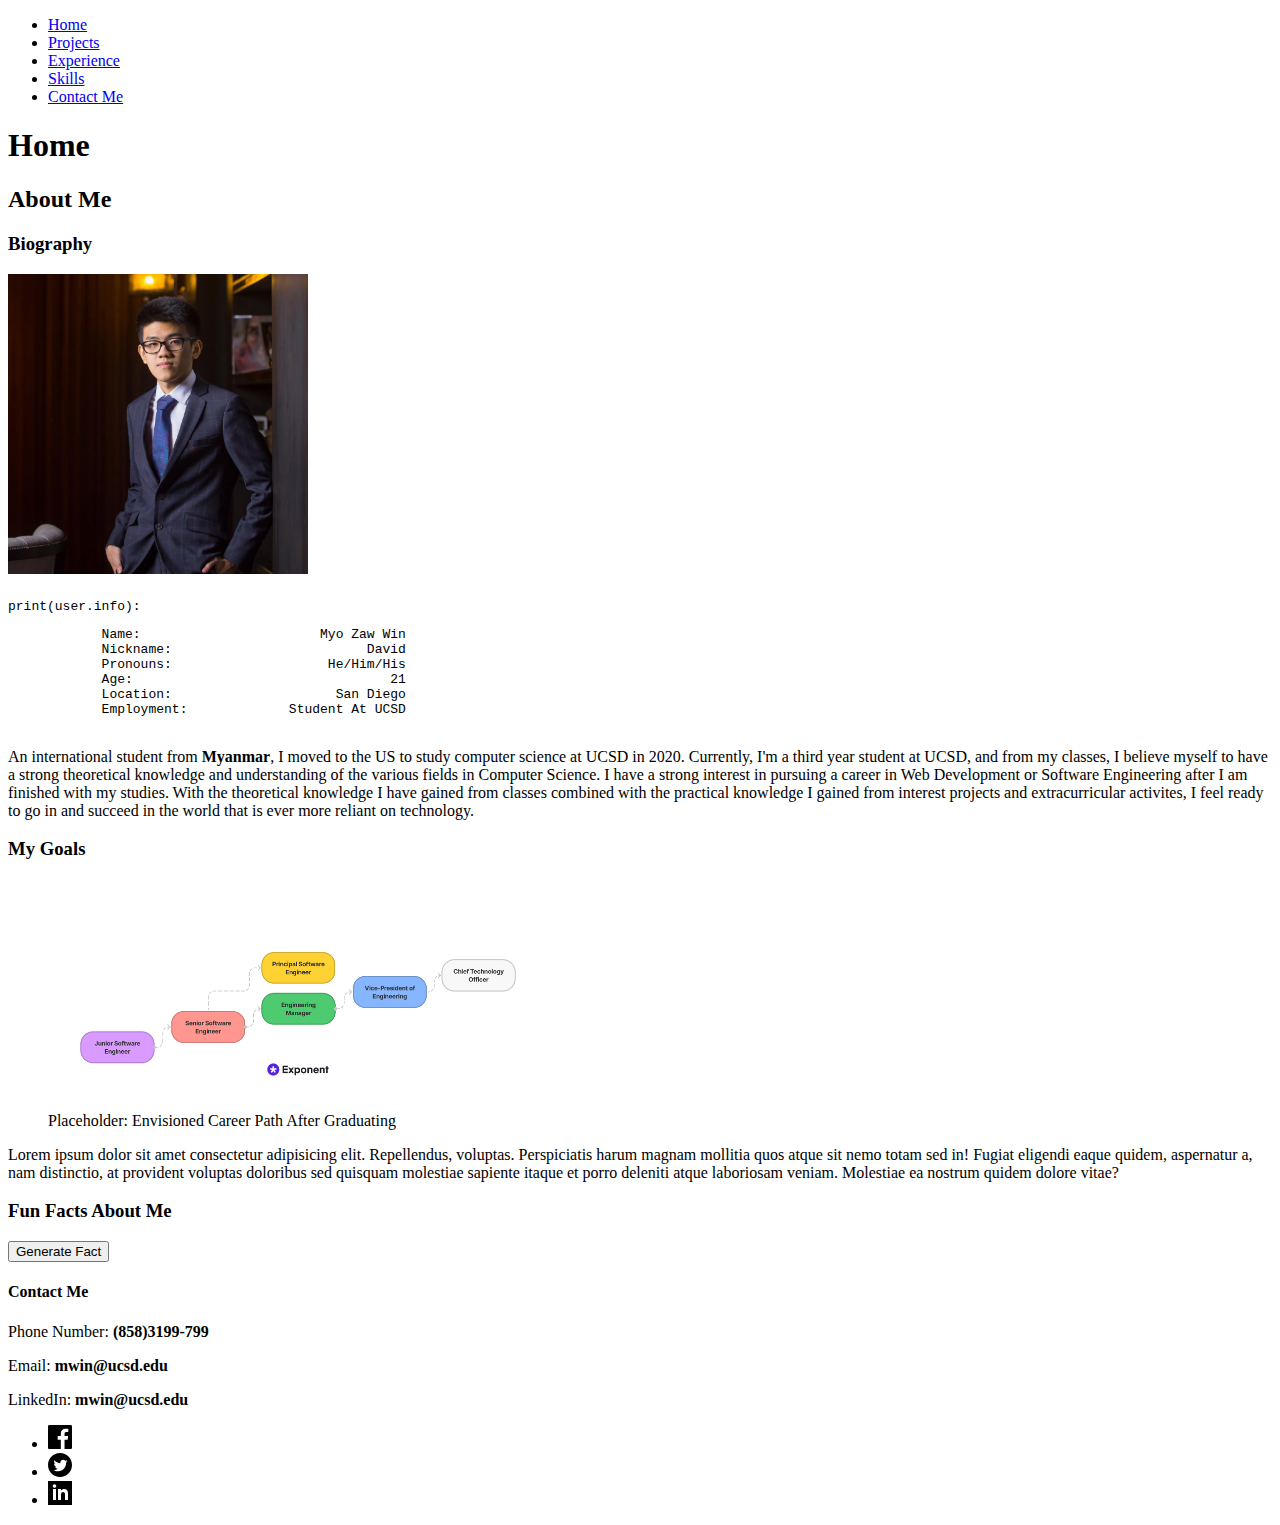
==== index.html @ 37ebba58 "added content" ====
<!DOCTYPE html>
<html lang="en">
  <head>
    <meta charset="UTF-8" />
    <title>MZW Portfolio Home</title>
    <link href="images/favicon.ico" rel="icon" />
    <link href="styles/main.css" rel="stylesheet" />
  </head>
  <body>
    <header>
      <nav aria-label="main">
        <ul>
          <li><a aria-current="page" href="./index.html">Home</a></li>
          <li><a href="./project.html">Projects</a></li>
          <li><a href="./experience.html">Experience</a></li>
          <li><a href="./skill.html">Skills</a></li>
          <li><a href="./contact.html">Contact Me</a></li>
        </ul>
      </nav>
    </header>
    <main>
      <h1>Home</h1>
      <h2>About Me</h2>
      <section>
        <h3>Biography</h3>
        <picture>
          <img
            src="./images/potrait.jpeg"
            alt="self potrait"
            width="300"
            height="300"
          />
        </picture>
        <div>
          <br />
          <code>print(user.info):</code>
          <pre>
            Name:                       Myo Zaw Win
            Nickname:                         David
            Pronouns:                    He/Him/His
            Age:                                 21
            Location:                     San Diego
            Employment:             Student At UCSD
          </pre>
          <p>
            An international student from <b>Myanmar</b>, I moved to the US to
            study computer science at UCSD in 2020. Currently, I'm a third year
            student at UCSD, and from my classes, I believe myself to have a
            strong theoretical knowledge and understanding of the various fields
            in Computer Science. I have a strong interest in pursuing a career
            in Web Development or Software Engineering after I am finished with
            my studies. With the theoretical knowledge I have gained from
            classes combined with the practical knowledge I gained from interest
            projects and extracurricular activites, I feel ready to go in and
            succeed in the world that is ever more reliant on technology.
          </p>
        </div>
      </section>
      <section>
        <h3>My Goals</h3>
        <figure>
          <img src="./images/career-road-path.png" width="500" />
          <figcaption>
            Placeholder: Envisioned Career Path After Graduating
          </figcaption>
        </figure>
        <p>
          Lorem ipsum dolor sit amet consectetur adipisicing elit. Repellendus,
          voluptas. Perspiciatis harum magnam mollitia quos atque sit nemo totam
          sed in! Fugiat eligendi eaque quidem, aspernatur a, nam distinctio, at
          provident voluptas doloribus sed quisquam molestiae sapiente itaque et
          porro deleniti atque laboriosam veniam. Molestiae ea nostrum quidem
          dolore vitae?
        </p>
      </section>
      <section>
        <h3>Fun Facts About Me</h3>
        <button type="button">Generate Fact</button>
        <template>
          <p>This is a fun fact about me that will be generated randomly.</p>
        </template>
      </section>
    </main>
    <footer>
      <div>
        <h4>Contact Me</h4>
        <p>Phone Number: <strong>(858)3199-799</strong></p>
        <p>Email: <strong>mwin@ucsd.edu</strong></p>
        <p>LinkedIn: <strong>mwin@ucsd.edu</strong></p>
      </div>
      <nav aria-label="social">
        <ul>
          <li>
            <a href="http://www.facebook.com">
              <svg
                xmlns="http://www.w3.org/2000/svg"
                width="24"
                height="24"
                viewBox="0 0 24 24"
              >
                <path
                  d="M22.675 0h-21.35c-.732 0-1.325.593-1.325 1.325v21.351c0 .731.593 1.324 1.325 1.324h11.495v-9.294h-3.128v-3.622h3.128v-2.671c0-3.1 1.893-4.788 4.659-4.788 1.325 0 2.463.099 2.795.143v3.24l-1.918.001c-1.504 0-1.795.715-1.795 1.763v2.313h3.587l-.467 3.622h-3.12v9.293h6.116c.73 0 1.323-.593 1.323-1.325v-21.35c0-.732-.593-1.325-1.325-1.325z"
                />
              </svg>
            </a>
          </li>
          <li>
            <a href="http://www.twitter.com">
              <svg
                xmlns="http://www.w3.org/2000/svg"
                width="24"
                height="24"
                viewBox="0 0 24 24"
              >
                <path
                  d="M12 0c-6.627 0-12 5.373-12 12s5.373 12 12 12 12-5.373 12-12-5.373-12-12-12zm6.066 9.645c.183 4.04-2.83 8.544-8.164 8.544-1.622 0-3.131-.476-4.402-1.291 1.524.18 3.045-.244 4.252-1.189-1.256-.023-2.317-.854-2.684-1.995.451.086.895.061 1.298-.049-1.381-.278-2.335-1.522-2.304-2.853.388.215.83.344 1.301.359-1.279-.855-1.641-2.544-.889-3.835 1.416 1.738 3.533 2.881 5.92 3.001-.419-1.796.944-3.527 2.799-3.527.825 0 1.572.349 2.096.907.654-.128 1.27-.368 1.824-.697-.215.671-.67 1.233-1.263 1.589.581-.07 1.135-.224 1.649-.453-.384.578-.87 1.084-1.433 1.489z"
                />
              </svg>
            </a>
          </li>
          <li>
            <a href="http://www.linkedin.com">
              <svg
                xmlns="http://www.w3.org/2000/svg"
                width="24"
                height="24"
                viewBox="0 0 24 24"
              >
                <path
                  d="M0 0v24h24v-24h-24zm8 19h-3v-11h3v11zm-1.5-12.268c-.966 0-1.75-.79-1.75-1.764s.784-1.764 1.75-1.764 1.75.79 1.75 1.764-.783 1.764-1.75 1.764zm13.5 12.268h-3v-5.604c0-3.368-4-3.113-4 0v5.604h-3v-11h3v1.765c1.397-2.586 7-2.777 7 2.476v6.759z"
                />
              </svg>
            </a>
          </li>
        </ul>
      </nav>
    </footer>
  </body>
</html>
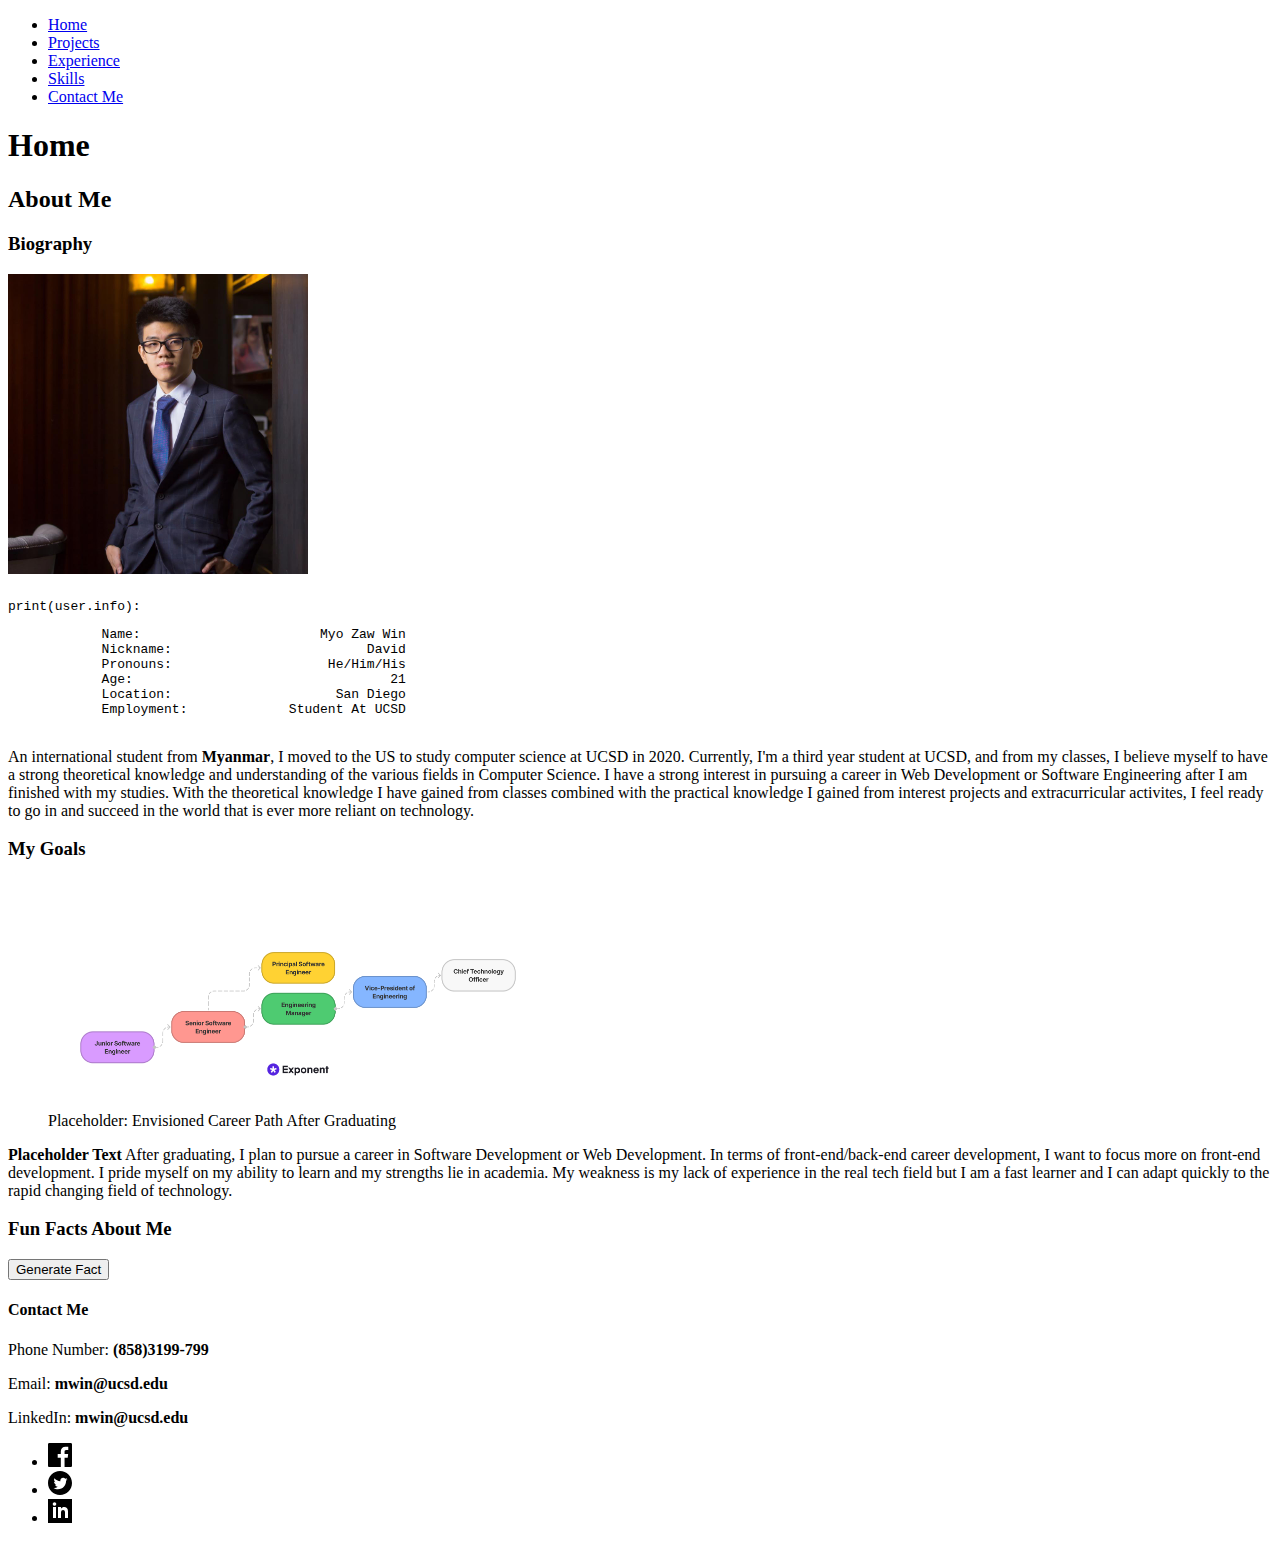
==== commit 840dc6f4: "replaced more placeholder content" ====
--- a/index.html
+++ b/index.html
@@ -65,19 +65,23 @@
           </figcaption>
         </figure>
         <p>
-          Lorem ipsum dolor sit amet consectetur adipisicing elit. Repellendus,
-          voluptas. Perspiciatis harum magnam mollitia quos atque sit nemo totam
-          sed in! Fugiat eligendi eaque quidem, aspernatur a, nam distinctio, at
-          provident voluptas doloribus sed quisquam molestiae sapiente itaque et
-          porro deleniti atque laboriosam veniam. Molestiae ea nostrum quidem
-          dolore vitae?
+          <b>Placeholder Text</b>
+          After graduating, I plan to pursue a career in Software Development or
+          Web Development. In terms of front-end/back-end career development, I
+          want to focus more on front-end development. I pride myself on my
+          ability to learn and my strengths lie in academia. My weakness is my
+          lack of experience in the real tech field but I am a fast learner and
+          I can adapt quickly to the rapid changing field of technology.
         </p>
       </section>
       <section>
         <h3>Fun Facts About Me</h3>
         <button type="button">Generate Fact</button>
         <template>
-          <p>This is a fun fact about me that will be generated randomly.</p>
+          <p>
+            This is a fun fact about me that will be generated from a list of
+            possible facts.
+          </p>
         </template>
       </section>
     </main>
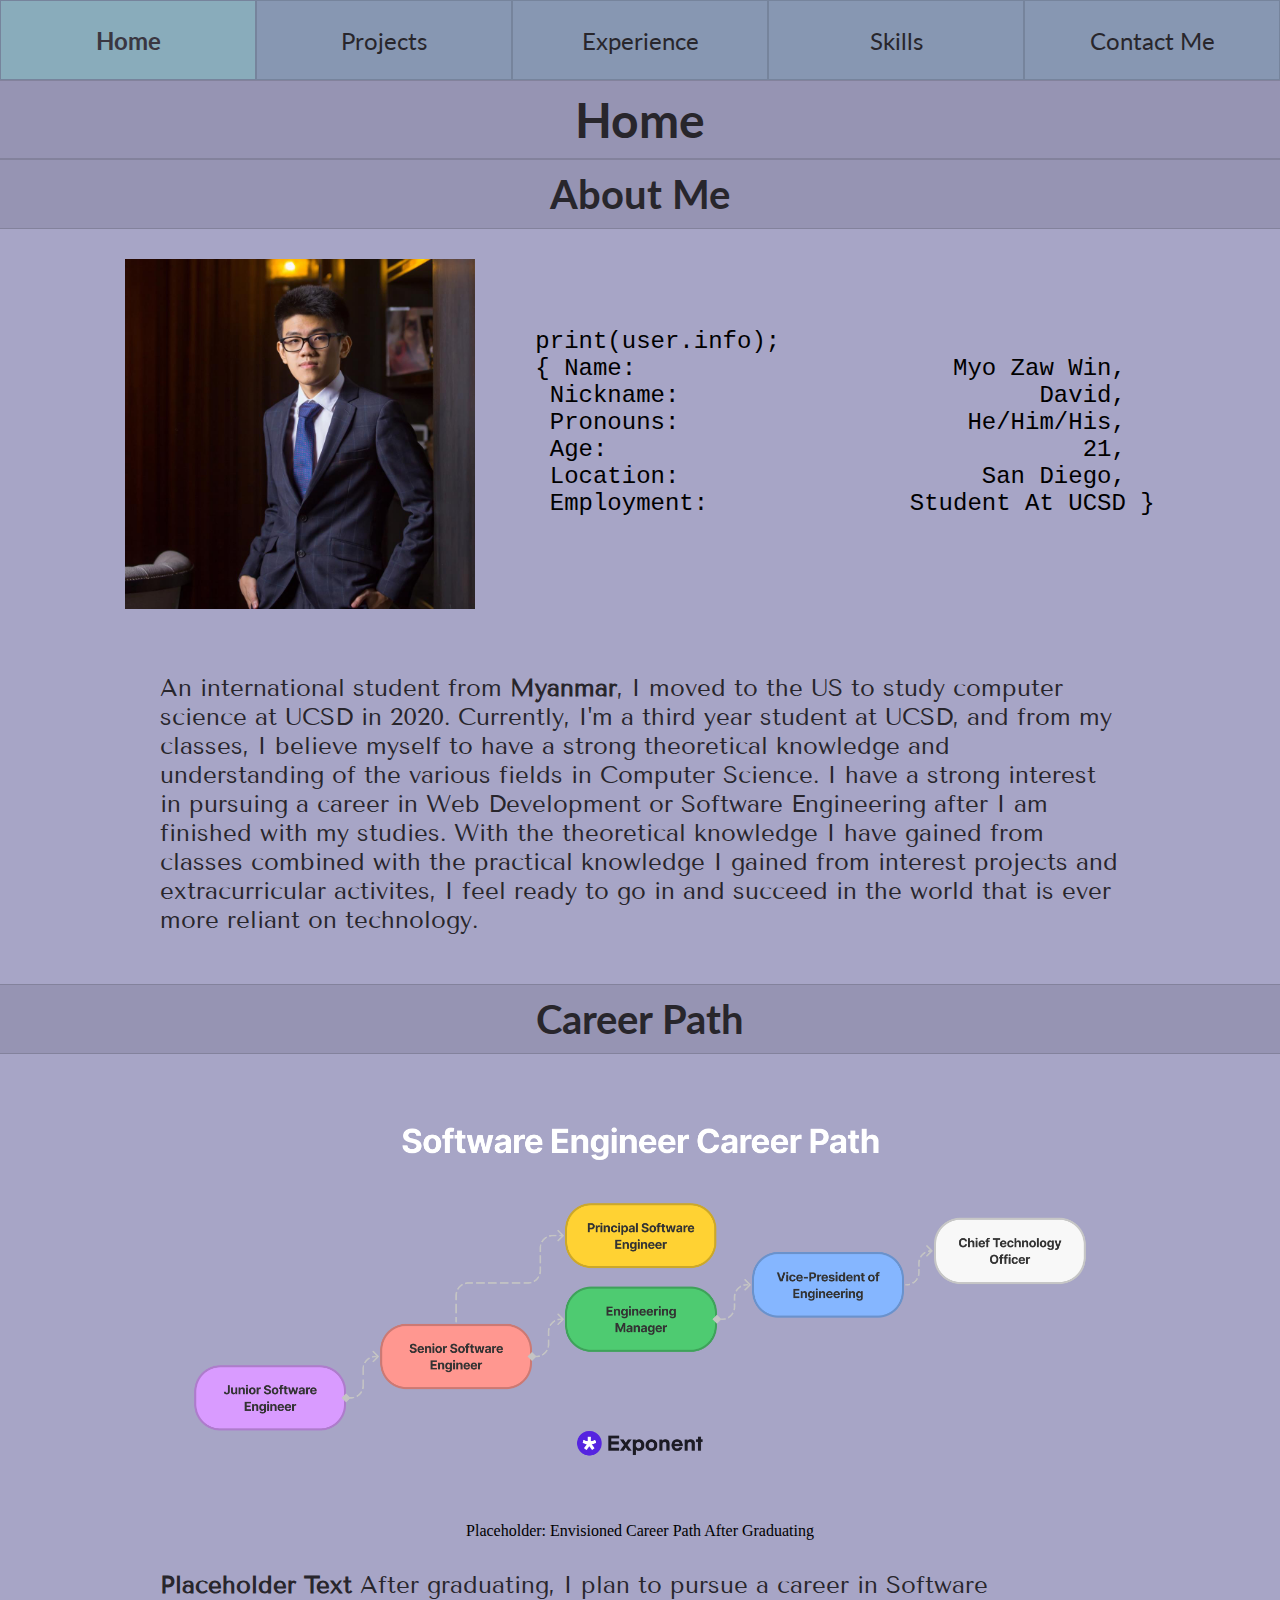
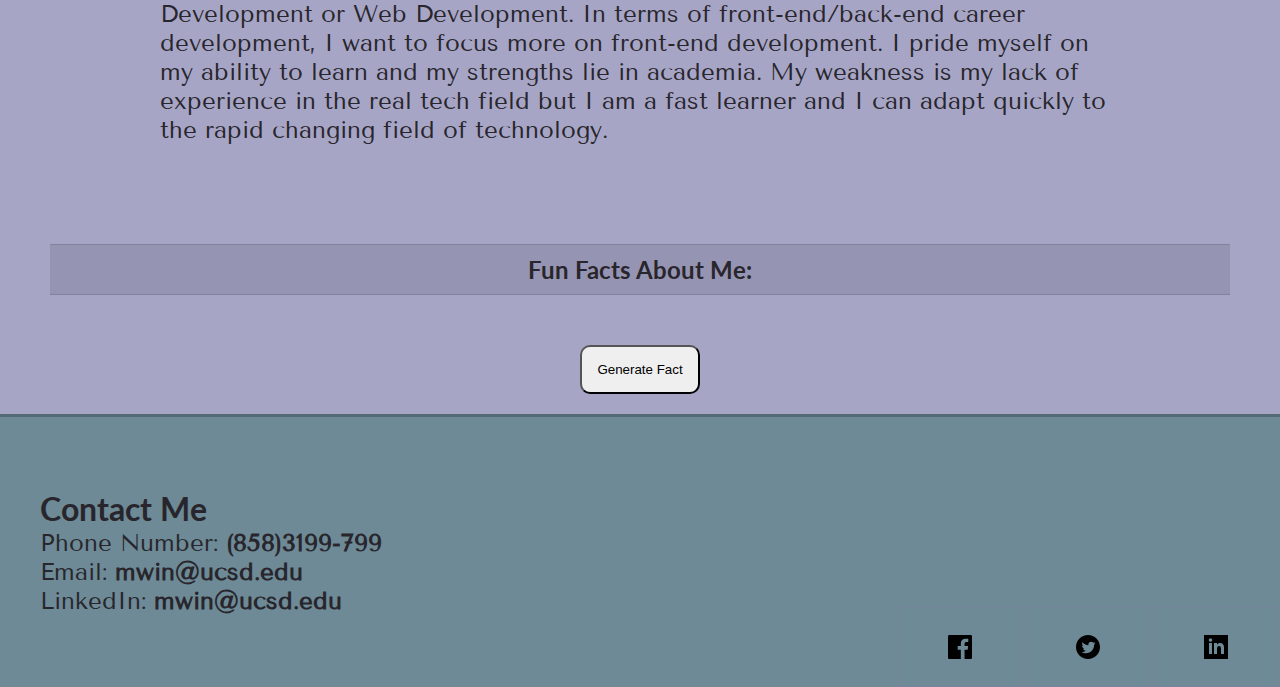
==== commit a1244c68: "width issue" ====
--- a/index.html
+++ b/index.html
@@ -2,15 +2,25 @@
 <html lang="en">
   <head>
     <meta charset="UTF-8" />
+    <meta name="viewport" content="width=500px, initial-scale=1.0" />
     <title>MZW Portfolio Home</title>
     <link href="images/favicon.ico" rel="icon" />
+    <link
+      rel="stylesheet"
+      href="https://fonts.googleapis.com/css2?family=Tenor+Sans"
+    />
+    <link
+      rel="stylesheet"
+      href="https://fonts.googleapis.com/css2?family=Lato"
+    />
+
     <link href="styles/main.css" rel="stylesheet" />
   </head>
   <body>
     <header>
       <nav aria-label="main">
         <ul>
-          <li><a aria-current="page" href="./index.html">Home</a></li>
+          <li aria-current="page"><a href="./index.html">Home</a></li>
           <li><a href="./project.html">Projects</a></li>
           <li><a href="./experience.html">Experience</a></li>
           <li><a href="./skill.html">Skills</a></li>
@@ -20,29 +30,28 @@
     </header>
     <main>
       <h1>Home</h1>
-      <h2>About Me</h2>
+
       <section>
-        <h3>Biography</h3>
-        <picture>
-          <img
-            src="./images/potrait.jpeg"
-            alt="self potrait"
-            width="300"
-            height="300"
-          />
-        </picture>
-        <div>
-          <br />
-          <code>print(user.info):</code>
+        <h2>About Me</h2>
+        <div class="vertical-section">
+          <picture>
+            <img
+              src="./images/potrait.jpeg"
+              alt="self potrait"
+              width="350"
+              height="350"
+            />
+          </picture>
           <pre>
-            Name:                       Myo Zaw Win
-            Nickname:                         David
-            Pronouns:                    He/Him/His
-            Age:                                 21
-            Location:                     San Diego
-            Employment:             Student At UCSD
+<code>print(user.info);</code>
+{ Name:                      Myo Zaw Win,
+ Nickname:                         David,
+ Pronouns:                    He/Him/His,
+ Age:                                 21,
+ Location:                     San Diego,
+ Employment:              Student At UCSD }
           </pre>
-          <p>
+          <p class="text-chunk">
             An international student from <b>Myanmar</b>, I moved to the US to
             study computer science at UCSD in 2020. Currently, I'm a third year
             student at UCSD, and from my classes, I believe myself to have a
@@ -57,25 +66,28 @@
         </div>
       </section>
       <section>
-        <h3>My Goals</h3>
-        <figure>
-          <img src="./images/career-road-path.png" width="500" />
-          <figcaption>
-            Placeholder: Envisioned Career Path After Graduating
-          </figcaption>
-        </figure>
-        <p>
-          <b>Placeholder Text</b>
-          After graduating, I plan to pursue a career in Software Development or
-          Web Development. In terms of front-end/back-end career development, I
-          want to focus more on front-end development. I pride myself on my
-          ability to learn and my strengths lie in academia. My weakness is my
-          lack of experience in the real tech field but I am a fast learner and
-          I can adapt quickly to the rapid changing field of technology.
-        </p>
+        <h2>Career Path</h2>
+        <div class="vertical-section">
+          <figure>
+            <img src="./images/career-road-path.png" width="80%" />
+            <figcaption>
+              Placeholder: Envisioned Career Path After Graduating
+            </figcaption>
+          </figure>
+          <p class="text-chunk">
+            <b>Placeholder Text</b>
+            After graduating, I plan to pursue a career in Software Development
+            or Web Development. In terms of front-end/back-end career
+            development, I want to focus more on front-end development. I pride
+            myself on my ability to learn and my strengths lie in academia. My
+            weakness is my lack of experience in the real tech field but I am a
+            fast learner and I can adapt quickly to the rapid changing field of
+            technology.
+          </p>
+        </div>
       </section>
-      <section>
-        <h3>Fun Facts About Me</h3>
+      <section class="vertical-section">
+        <h3 class="inline-title">Fun Facts About Me:</h3>
         <button type="button">Generate Fact</button>
         <template>
           <p>
--- a/styles/main.css
+++ b/styles/main.css
@@ -0,0 +1,265 @@
+* {
+  /* border: 1px solid black; */
+  padding: 0px;
+  margin: 0px;
+}
+
+p,
+details,
+table {
+  font-family: "Tenor Sans";
+  color: #28262c;
+}
+
+h1,
+h2,
+nav,
+h3,
+h4,
+table > caption {
+  font-family: "Lato";
+  color: #28262c;
+}
+
+body {
+  background-color: #a7a5c6;
+  min-height: 100vh;
+  display: flex;
+  flex-flow: row wrap;
+}
+
+h1,
+h2,
+h3 {
+  text-align: center;
+  background-color: #9694b3;
+  border-top: 1.5px solid #83829c;
+  border-bottom: 1.5px solid #83829c;
+  width: 100vw;
+  padding: 10px 0;
+}
+
+h1 {
+  font-size: 3rem;
+}
+h2 {
+  font-size: 2.5rem;
+}
+h3 {
+  font-size: 2rem;
+}
+h4 {
+  font-size: 1.25rem;
+}
+
+header {
+  background-color: #8797b2;
+  height: 80px;
+  align-self: flex-start;
+  width: 100vw;
+}
+
+main {
+  display: flex;
+  flex-direction: column;
+  height: auto;
+}
+
+nav > ul {
+  display: flex;
+  flex-direction: row;
+  justify-content: space-evenly;
+}
+
+nav > ul > li {
+  display: flex;
+  flex: 1;
+  height: 80px;
+}
+
+[aria-current]:not([aria-current="false"]) {
+  font-weight: bold;
+  background-color: #576f79;
+}
+
+nav > ul > li > a:link,
+nav > ul > li > a:visited {
+  display: flex;
+  flex: 1;
+  justify-content: center;
+  align-items: center;
+  text-decoration: none;
+  color: #28262c;
+  border: 1px solid #76849c;
+  font-size: max(1.5rem, 1.5vw);
+  text-align: center;
+}
+
+nav > ul > li > a:hover {
+  background-color: #89acbb;
+  color: #3a3741;
+}
+
+section {
+  width: 100vw;
+  display: flex;
+  flex-direction: column;
+  justify-content: center;
+  align-items: center;
+}
+
+.vertical-section {
+  display: inline-flex;
+  flex-flow: row wrap;
+  justify-content: center;
+  align-items: center;
+  margin-bottom: 20px;
+}
+
+.inline-title {
+  font-size: 1.5rem;
+  margin: 50px;
+}
+
+button {
+  padding: 15px;
+  border-radius: 10px;
+}
+
+button:hover {
+  background-color: rgb(223, 222, 222);
+}
+
+pre {
+  padding: 30px;
+  font-size: 1.5rem;
+}
+
+.text-chunk {
+  font-size: 1.5rem;
+  min-width: 30ex;
+  max-width: 80ex;
+  padding: 30px;
+}
+
+picture > img {
+  padding: 30px;
+}
+
+figure {
+  display: flex;
+  flex-direction: column;
+  align-items: center;
+}
+
+footer {
+  display: flex;
+  flex-direction: row;
+  justify-content: space-between;
+  width: 100vw;
+  height: 30vh;
+  align-self: flex-end;
+  background-color: #6d8a96;
+  border-top: 3px solid #546a74;
+}
+
+@media only screen and (max-width: 450px) {
+  footer {
+    height: 15vh;
+    background-color: black;
+  }
+}
+
+footer > div {
+  display: flex;
+  flex-direction: column;
+  justify-content: center;
+  width: 70%;
+  height: auto;
+  padding: 0px 40px;
+}
+
+footer > nav {
+  align-self: flex-end;
+}
+
+footer > div > h4 {
+  font-size: 2rem;
+}
+
+footer > div > p {
+  font-size: 1.5rem;
+}
+
+footer > nav > ul > li {
+  width: 10vw;
+}
+
+table > caption {
+  font-weight: 800;
+  font-size: 1.75rem;
+  font-family: "Lato";
+  color: #28262c;
+}
+
+table {
+  flex: 1;
+  padding: 20px 30px;
+  margin: 20px 30px;
+  border: 4px dashed #8e8ca8;
+}
+
+table > caption {
+  padding-bottom: 20px;
+}
+
+td,
+th {
+  /* text-align: center; */
+  max-width: 50ex;
+  min-width: 20ex;
+  padding: 5px 15px;
+  border-bottom: 2px solid#8e8ca8;
+}
+
+th {
+  font-size: 1.5rem;
+}
+td {
+  font-size: max(15pt, 1rem);
+}
+
+#timeline-div {
+  flex: 1;
+  padding: 40px 20px;
+  padding-left: 0;
+}
+
+video,
+iframe,
+audio {
+  margin-top: 30px;
+  width: 80vw;
+}
+
+iframe {
+  height: 30vh;
+}
+
+details {
+  width: 80%;
+  font-size: 1.3rem;
+}
+
+details > summary {
+  flex: 1;
+  font-size: 1.3rem;
+  align-self: flex-start;
+}
+
+details > p {
+  padding-top: 10px;
+  text-align: left;
+  max-width: 90%;
+  font-size: 1.1rem;
+}
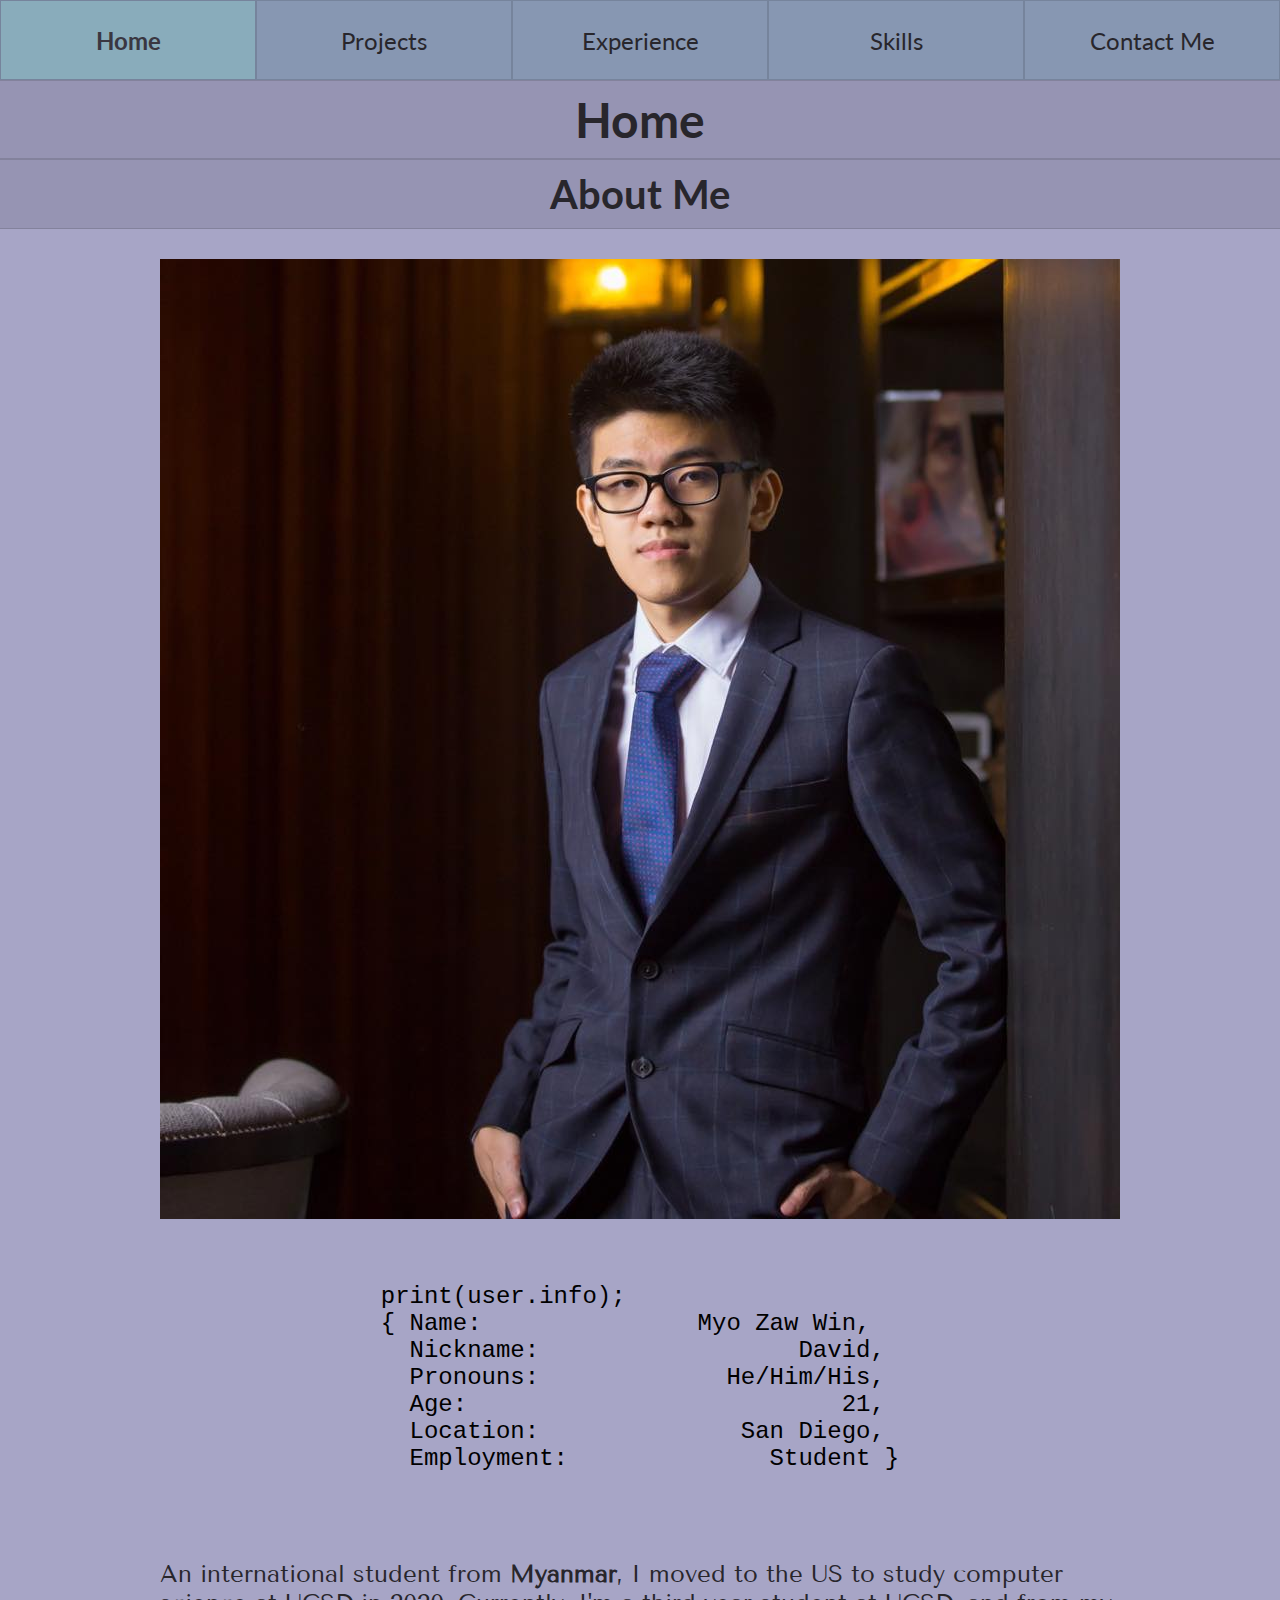
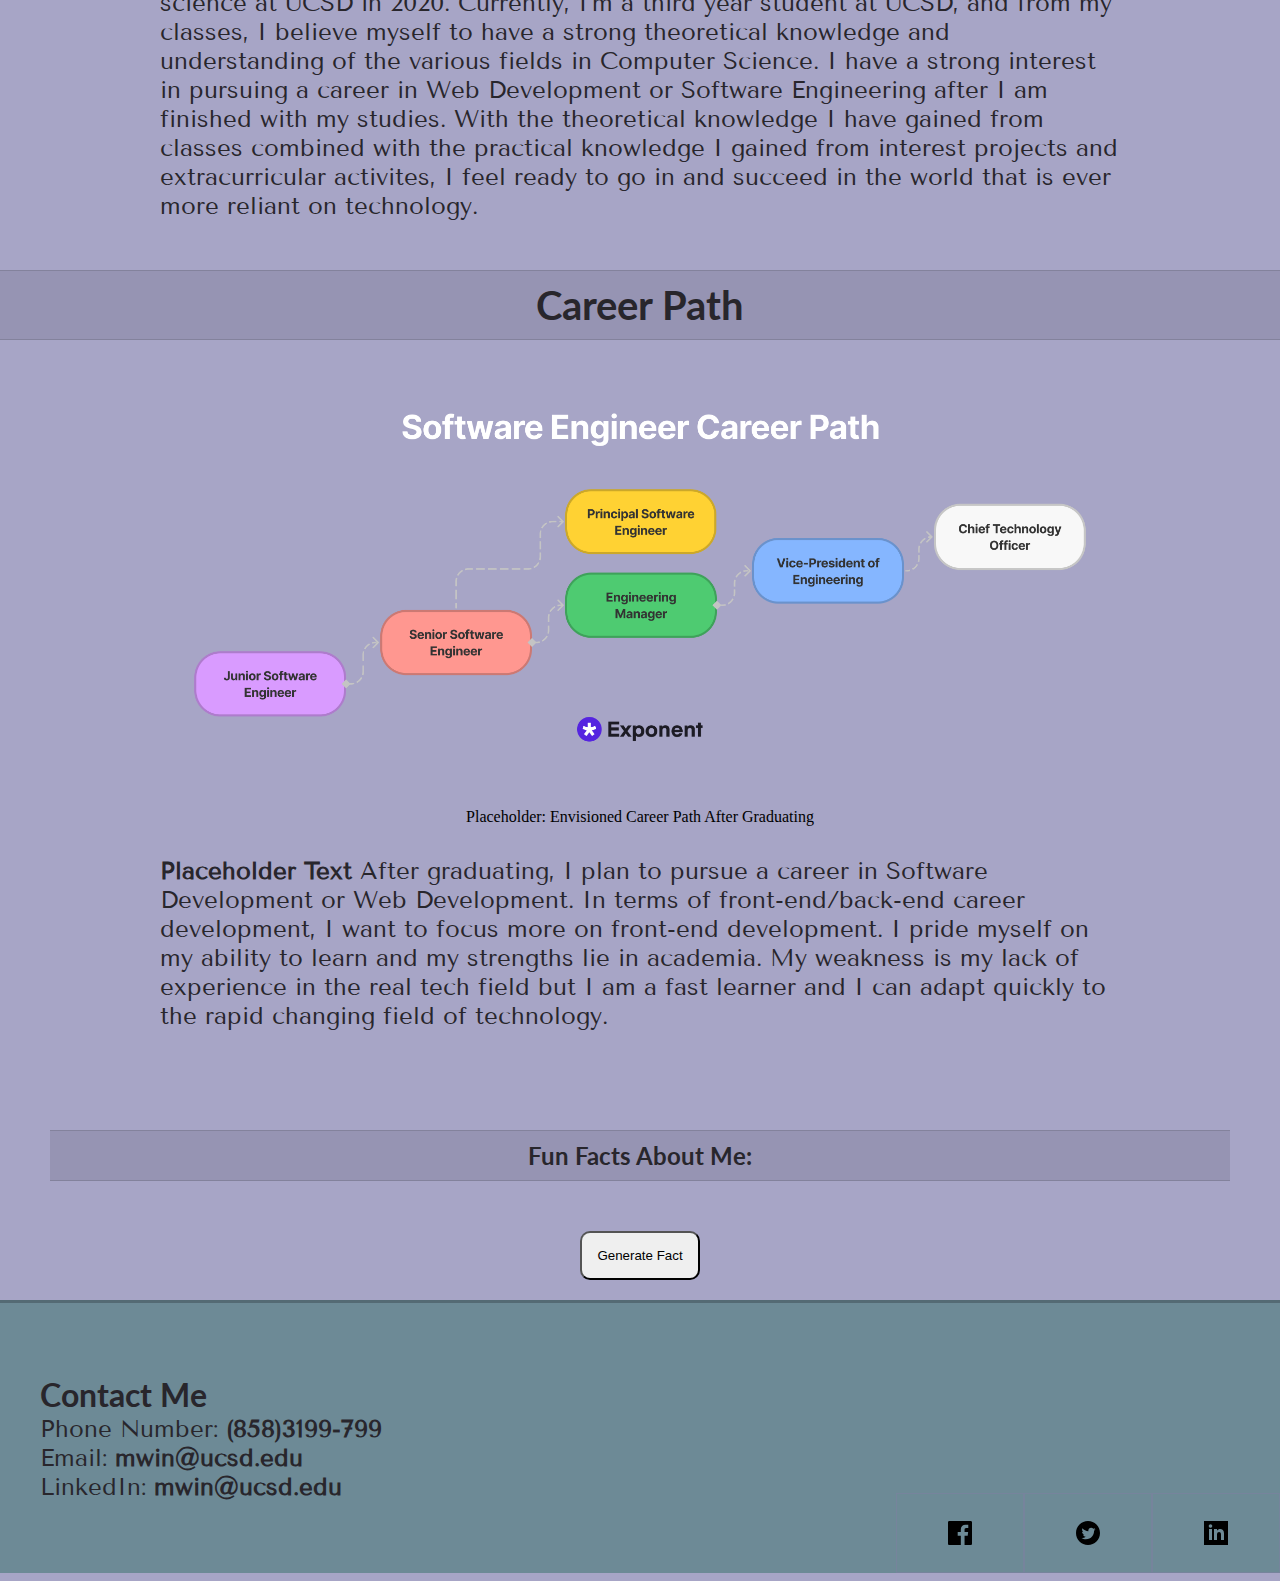
==== commit 097c2fe9: "meta viewport tag" ====
--- a/index.html
+++ b/index.html
@@ -2,7 +2,7 @@
 <html lang="en">
   <head>
     <meta charset="UTF-8" />
-    <meta name="viewport" content="width=500px, initial-scale=1.0" />
+    <meta name="viewport" content="width=device-width, initial-scale=1" />
     <title>MZW Portfolio Home</title>
     <link href="images/favicon.ico" rel="icon" />
     <link
@@ -35,21 +35,16 @@
         <h2>About Me</h2>
         <div class="vertical-section">
           <picture>
-            <img
-              src="./images/potrait.jpeg"
-              alt="self potrait"
-              width="350"
-              height="350"
-            />
+            <img src="./images/potrait.jpeg" alt="self potrait" />
           </picture>
           <pre>
 <code>print(user.info);</code>
-{ Name:                      Myo Zaw Win,
- Nickname:                         David,
- Pronouns:                    He/Him/His,
- Age:                                 21,
- Location:                     San Diego,
- Employment:              Student At UCSD }
+{ Name:               Myo Zaw Win,
+  Nickname:                  David,
+  Pronouns:             He/Him/His,
+  Age:                          21,
+  Location:              San Diego,
+  Employment:              Student }
           </pre>
           <p class="text-chunk">
             An international student from <b>Myanmar</b>, I moved to the US to
--- a/styles/main.css
+++ b/styles/main.css
@@ -35,7 +35,7 @@
   background-color: #9694b3;
   border-top: 1.5px solid #83829c;
   border-bottom: 1.5px solid #83829c;
-  width: 100vw;
+  width: 100%;
   padding: 10px 0;
 }
 
@@ -101,7 +101,7 @@
 }
 
 section {
-  width: 100vw;
+  width: 100%;
   display: flex;
   flex-direction: column;
   justify-content: center;
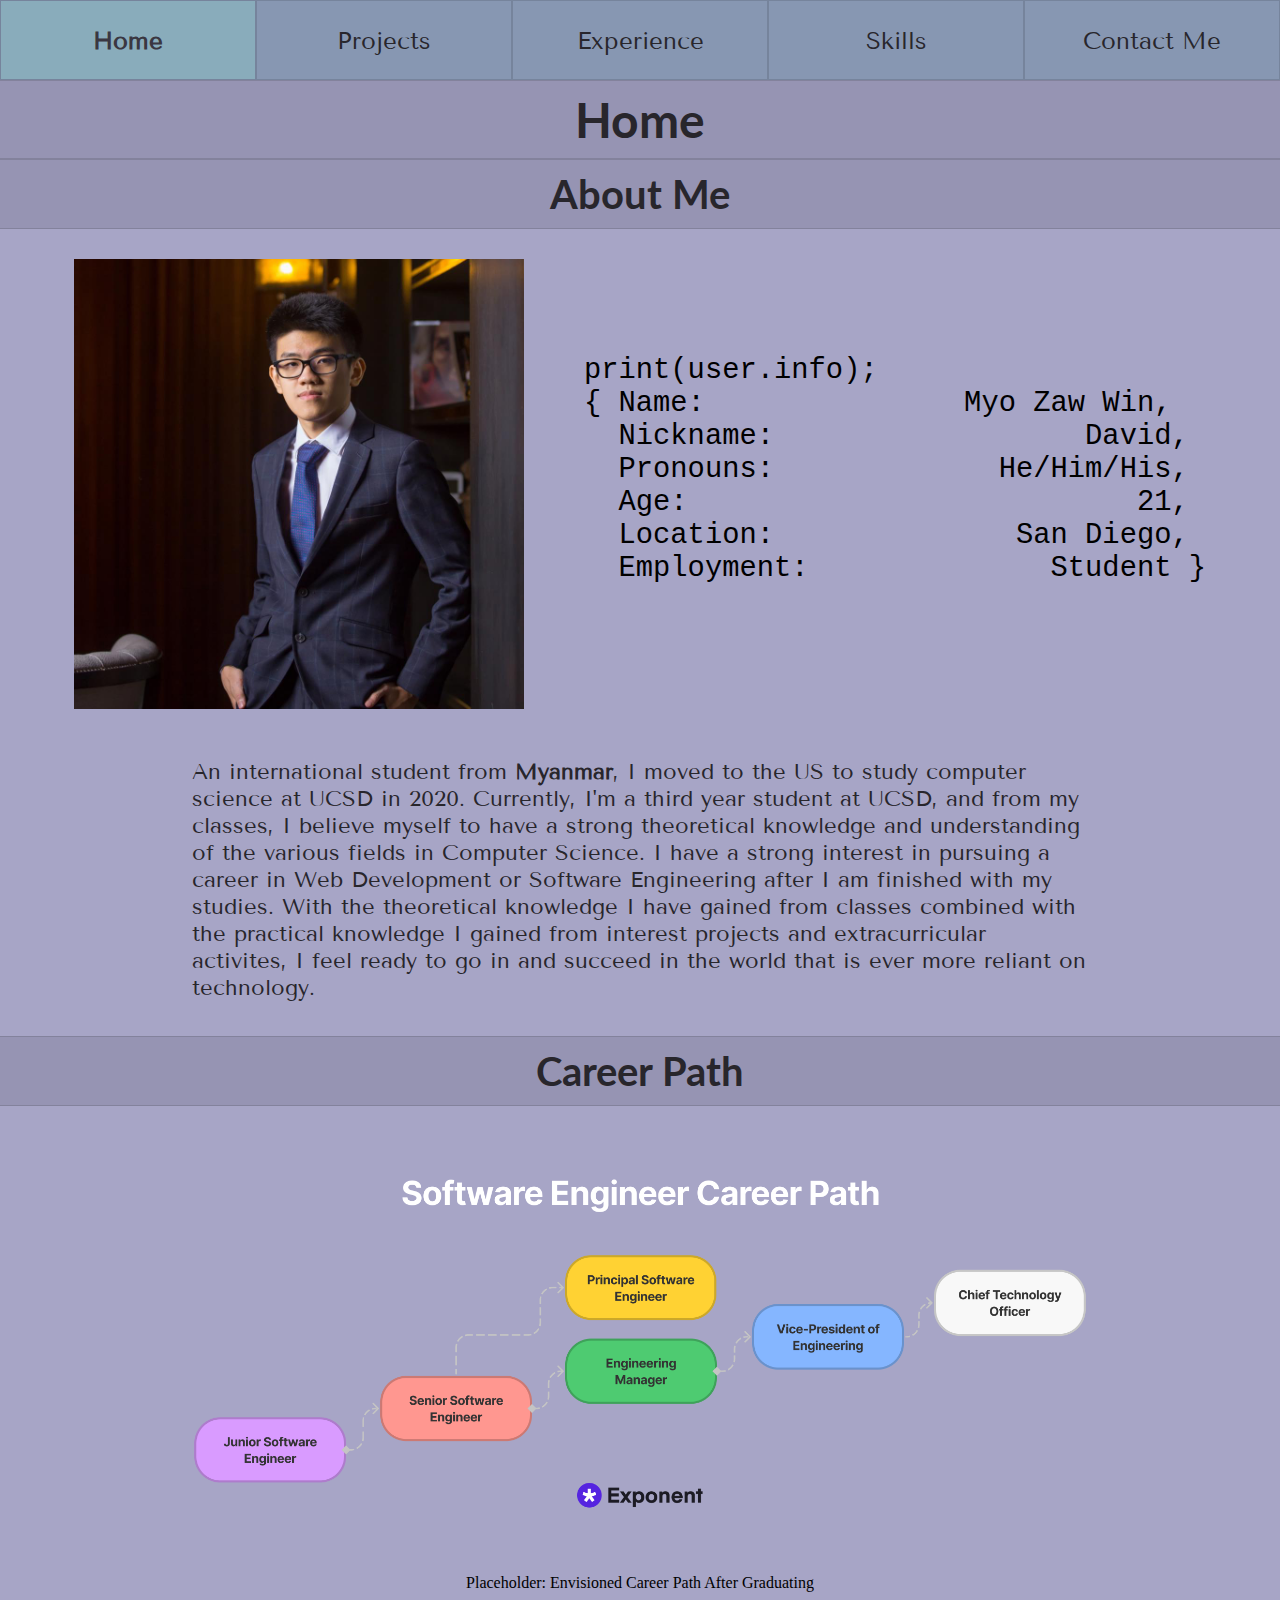
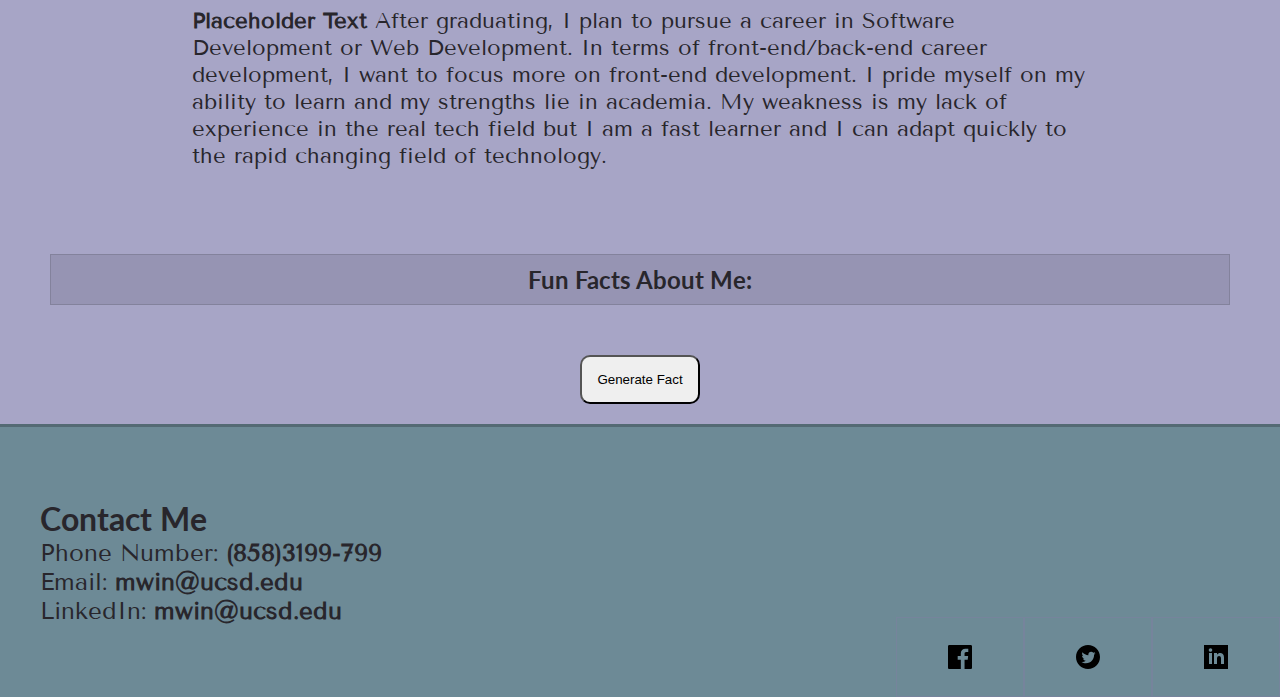
==== commit 1702e457: "images, animations, media queries" ====
--- a/index.html
+++ b/index.html
@@ -34,8 +34,20 @@
       <section>
         <h2>About Me</h2>
         <div class="vertical-section">
-          <picture>
-            <img src="./images/potrait.jpeg" alt="self potrait" />
+          <picture class="product__img">
+            <source
+              srcset="./images/potrait_large.jpeg"
+              width="450"
+              height="450"
+              alt="Image of Myo Zaw Win"
+              media="(min-width: 600px)"
+            />
+            <img
+              src="./images/potrait_mobile.jpeg"
+              width="250"
+              height="250"
+              alt="Image of Myo Zaw Win"
+            />
           </picture>
           <pre>
 <code>print(user.info);</code>
--- a/styles/main.css
+++ b/styles/main.css
@@ -4,11 +4,20 @@
   margin: 0px;
 }
 
+:root {
+  --main-color: #a7a5c6;
+  --header-color: #9694b3;
+  --text-color: #28262c;
+  --header-border: 1.5px solid #83829c;
+}
+
 p,
 details,
-table {
-  font-family: "Tenor Sans";
-  color: #28262c;
+table,
+li,
+label {
+  font-family: "Tenor Sans", sans-serif;
+  color: var(--text-color);
 }
 
 h1,
@@ -16,13 +25,14 @@
 nav,
 h3,
 h4,
-table > caption {
-  font-family: "Lato";
-  color: #28262c;
+table > caption,
+legend {
+  font-family: "Lato", sans-serif;
+  color: var(--text-color);
 }
 
 body {
-  background-color: #a7a5c6;
+  background-color: var(--main-color);
   min-height: 100vh;
   display: flex;
   flex-flow: row wrap;
@@ -32,9 +42,9 @@
 h2,
 h3 {
   text-align: center;
-  background-color: #9694b3;
-  border-top: 1.5px solid #83829c;
-  border-bottom: 1.5px solid #83829c;
+  background-color: var(--header-color);
+  border-top: var(--header-border);
+  border-bottom: var(--header-border);
   width: 100%;
   padding: 10px 0;
 }
@@ -60,6 +70,7 @@
 }
 
 main {
+  width: 100vw;
   display: flex;
   flex-direction: column;
   height: auto;
@@ -89,15 +100,38 @@
   justify-content: center;
   align-items: center;
   text-decoration: none;
-  color: #28262c;
+  color: var(--text-color);
   border: 1px solid #76849c;
-  font-size: max(1.5rem, 1.5vw);
+  font-size: 1.5rem;
   text-align: center;
+  transition: background-color 1s;
 }
 
 nav > ul > li > a:hover {
   background-color: #89acbb;
   color: #3a3741;
+}
+
+@media only screen and (max-width: 450px) {
+  header {
+    height: 200px;
+  }
+  header > nav > ul {
+    display: flex;
+    flex-flow: row wrap;
+    justify-content: flex-start;
+  }
+  header > nav > ul > li {
+    display: flex;
+    height: 40px;
+    min-width: 100vw;
+  }
+  h1 {
+    font-size: 2rem;
+  }
+  h2 {
+    font-size: 1.5rem;
+  }
 }
 
 section {
@@ -116,9 +150,17 @@
   margin-bottom: 20px;
 }
 
+@media only screen and (max-width: 450px) {
+  section {
+    width: 100%;
+  }
+}
+
 .inline-title {
   font-size: 1.5rem;
   margin: 50px;
+  border-left: var(--header-border);
+  border-right: var(--header-border);
 }
 
 button {
@@ -132,18 +174,30 @@
 
 pre {
   padding: 30px;
-  font-size: 1.5rem;
+  font-size: 1.8rem;
 }
 
 .text-chunk {
-  font-size: 1.5rem;
-  min-width: 30ex;
-  max-width: 80ex;
-  padding: 30px;
+  font-size: 1.4rem;
+  min-width: 50%;
+  max-width: 70%;
+  padding: 15px;
 }
 
 picture > img {
   padding: 30px;
+}
+
+@media only screen and (max-width: 450px) {
+  pre {
+    padding: 0px;
+    font-size: 1rem;
+  }
+  .text-chunk {
+    font-size: 1.2rem;
+    text-align: center;
+    padding: 5px;
+  }
 }
 
 figure {
@@ -163,18 +217,11 @@
   border-top: 3px solid #546a74;
 }
 
-@media only screen and (max-width: 450px) {
-  footer {
-    height: 15vh;
-    background-color: black;
-  }
-}
-
 footer > div {
   display: flex;
   flex-direction: column;
   justify-content: center;
-  width: 70%;
+  width: 60%;
   height: auto;
   padding: 0px 40px;
 }
@@ -193,13 +240,24 @@
 
 footer > nav > ul > li {
   width: 10vw;
+}
+
+@media only screen and (max-width: 450px) {
+  footer {
+    height: 25vh;
+  }
+  footer > div > h4 {
+    font-size: 1.4rem;
+  }
+  footer > div > p {
+    font-size: 1rem;
+  }
 }
 
 table > caption {
   font-weight: 800;
   font-size: 1.75rem;
-  font-family: "Lato";
-  color: #28262c;
+  padding-bottom: 20px;
 }
 
 table {
@@ -209,15 +267,9 @@
   border: 4px dashed #8e8ca8;
 }
 
-table > caption {
-  padding-bottom: 20px;
-}
-
 td,
 th {
-  /* text-align: center; */
-  max-width: 50ex;
-  min-width: 20ex;
+  max-width: 40ch;
   padding: 5px 15px;
   border-bottom: 2px solid#8e8ca8;
 }
@@ -225,11 +277,45 @@
 th {
   font-size: 1.5rem;
 }
+
 td {
-  font-size: max(15pt, 1rem);
+  vertical-align: middle;
+  font-size: 1rem;
+  transition: font-size 1s, background-color 1s, border-radius 1.5s;
+  transition-timing-function: linear;
+}
+
+td:hover {
+  background-color: var(--header-color);
+  border-radius: 20px;
+  font-size: 1.5rem;
+}
+
+@media only screen and (max-width: 450px) {
+  table {
+    width: 70vw;
+    padding: 10px;
+    margin: 10px;
+  }
+  td,
+  th {
+    min-width: 80vw;
+  }
+  tr {
+    display: flex;
+    flex-flow: row wrap;
+    border-bottom: 3px solid black;
+  }
+}
+
+.language-label {
+  /* border: 1px solid black; */
+  font-weight: bold;
+  font-size: 1.5rem;
 }
 
 #timeline-div {
+  display: flex;
   flex: 1;
   padding: 40px 20px;
   padding-left: 0;
@@ -238,16 +324,17 @@
 video,
 iframe,
 audio {
-  margin-top: 30px;
-  width: 80vw;
+  margin-top: 50px;
+  margin-bottom: 20px;
+  width: 70vw;
 }
 
 iframe {
-  height: 30vh;
+  height: 50vh;
 }
 
 details {
-  width: 80%;
+  width: 70%;
   font-size: 1.3rem;
 }
 
@@ -263,3 +350,133 @@
   max-width: 90%;
   font-size: 1.1rem;
 }
+
+section > ul,
+#timeline-div > ol {
+  padding: 20px 0px;
+  font-size: 1.4rem;
+}
+
+#timeline-div > ol > li {
+  margin: 20px 0px;
+}
+
+form {
+  width: 70%;
+  align-self: center;
+  padding: 40px;
+  background-color: rgb(152, 170, 170);
+  margin: 30px 0;
+}
+
+form > fieldset {
+  display: flex;
+  flex-flow: column;
+  justify-content: center;
+  align-items: center;
+  gap: 20px;
+  padding: 20px;
+  background-color: rgb(184, 204, 204);
+}
+
+@keyframes mail-animation {
+  0% {
+    transform: rotate(0deg);
+    translate: 6vw;
+  }
+  25% {
+    transform: rotate(90deg);
+    translate: 18vw;
+  }
+  50% {
+    transform: rotate(180deg);
+    translate: 30vw;
+  }
+  75% {
+    transform: rotate(270deg);
+    translate: 42vw;
+  }
+  100% {
+    transform: rotate(360deg);
+    translate: 54vw;
+  }
+}
+
+#mail-icon {
+  align-self: flex-start;
+  animation-name: mail-animation;
+  animation-duration: 6s;
+  animation-iteration-count: infinite;
+}
+
+legend {
+  color: var(--text-color);
+  font-size: 2rem;
+}
+
+input,
+textarea {
+  font-size: 1.3rem;
+  flex: 1;
+}
+
+select {
+  height: 3rem;
+  margin: 0 20px;
+}
+
+.label-input {
+  width: 80%;
+  display: flex;
+  align-content: flex-start;
+}
+
+#messageInput {
+  height: 6rem;
+}
+
+label {
+  width: 30%;
+  font-size: 1.5rem;
+  padding-right: 10px;
+}
+
+@media only screen and (max-width: 450px) {
+  form {
+    width: 70vw;
+    padding: 10px 20px;
+    margin: 10px;
+  }
+  form > fieldset {
+    padding: 0px;
+    width: 100%;
+  }
+
+  legend {
+    font-size: 1.3rem;
+  }
+
+  input,
+  textarea,
+  label,
+  datalist {
+    font-size: 1rem;
+  }
+
+  datalist,
+  input {
+    width: 50%;
+  }
+
+  #mail-icon {
+    width: 50px;
+    height: 50px;
+  }
+}
+
+aside {
+  display: flex;
+  flex-direction: column;
+  padding: 40px;
+  align-items: center;
+}
